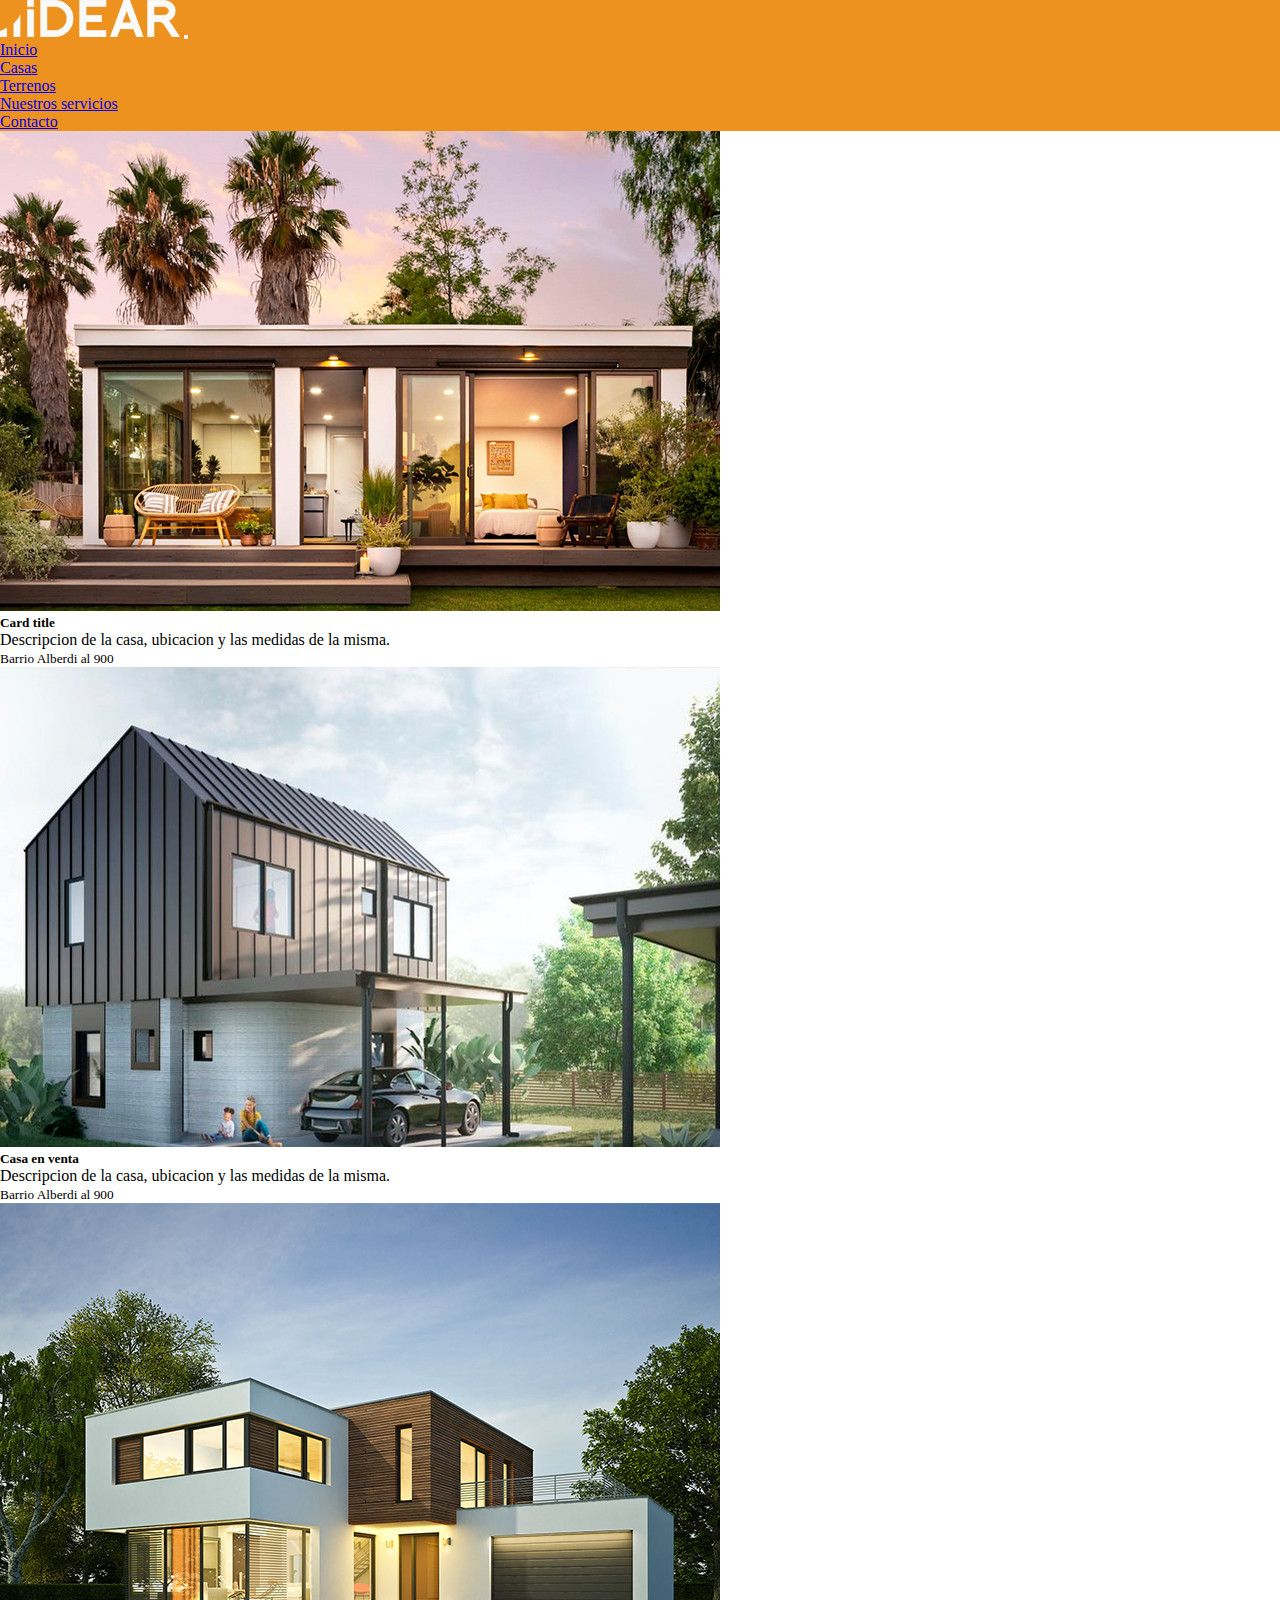
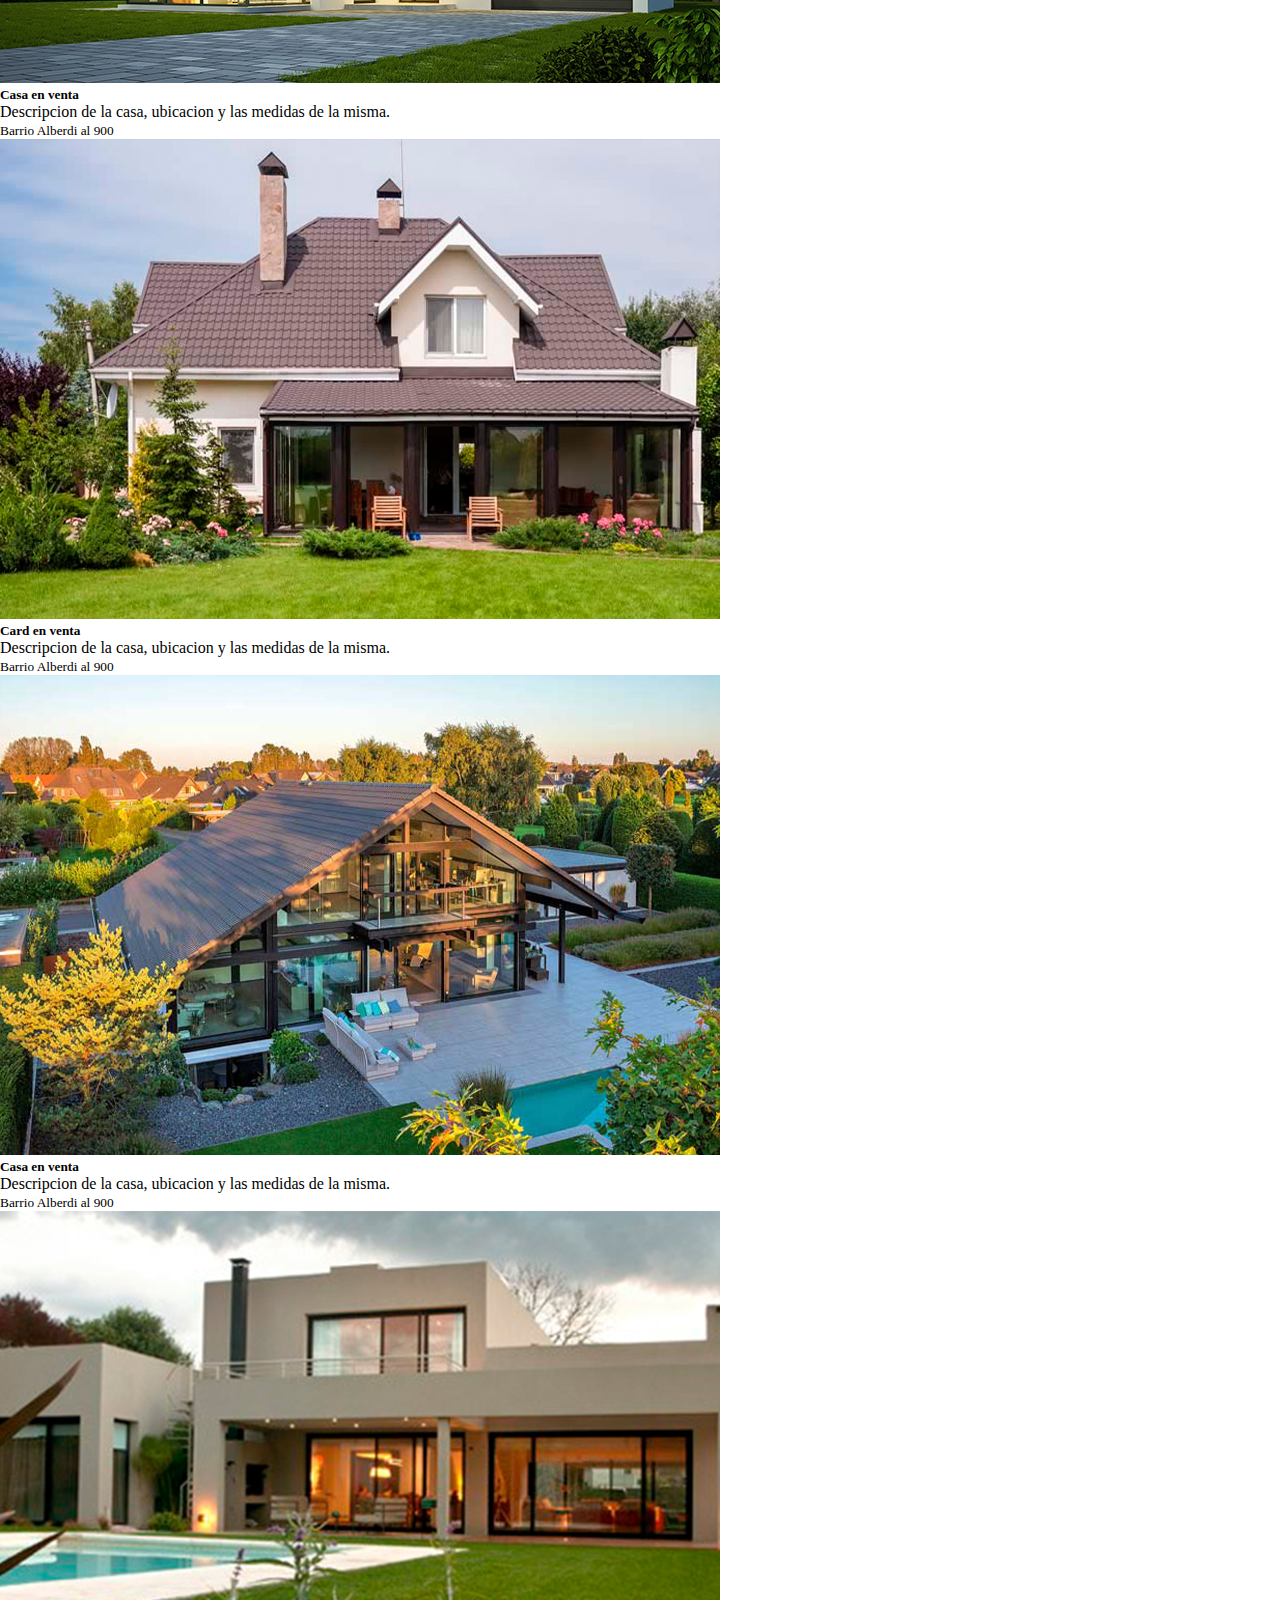
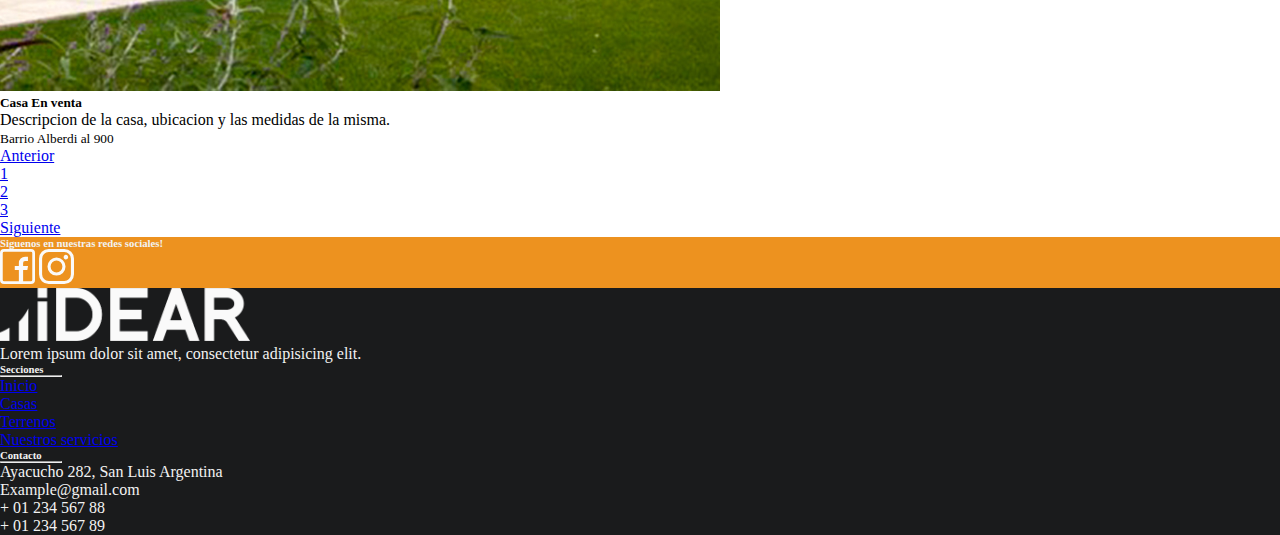
==== paginas/casas.html @ 18eae26d "primera carga del proyecto idear" ====
<!DOCTYPE html>
<html lang="en">
<head>
    <meta charset="UTF-8">
    <meta http-equiv="X-UA-Compatible" content="IE=edge">
    <meta name="viewport" content="width=device-width, initial-scale=1.0">
    <link href="https://cdn.jsdelivr.net/npm/bootstrap@5.1.1/dist/css/bootstrap.min.css" rel="stylesheet" integrity="sha384-F3w7mX95PdgyTmZZMECAngseQB83DfGTowi0iMjiWaeVhAn4FJkqJByhZMI3AhiU" crossorigin="anonymous">
    <link rel="stylesheet" href="../css/style.css">
    <title>Casas</title>
</head>
<body>
  <!--Header-->
  <nav class="navbar navbar-expand-lg navbar-dark bg-light">
    <div class="container-fluid">
      <a href="/index.html"><img src="../multimedia/idearlogoblanco.png" width="180" alt="imagen_logo" class="img__logo p-4"></a>
      <button class="navbar-toggler" type="button" data-bs-toggle="collapse" data-bs-target="#navbarNav"
        aria-controls="navbarNav" aria-expanded="false" aria-label="Toggle navigation">
        <span class="navbar-toggler-icon"></span>
      </button>
      <div class="collapse navbar-collapse " id="navbarNav">
        <ul class="navbar-nav">
          <li class="nav-item">
            <a class="nav-link" aria-current="page" href="../index.html">Inicio</a>
          </li>
          <li class="nav-item">
            <a class="nav-link active" href="casas.html">Casas</a>
          </li>
          <li class="nav-item">
            <a class="nav-link" href="terrenos.html">Terrenos</a>
          </li>
          <li class="nav-item">
            <a class="nav-link" href="servicios.html">Nuestros servicios</a>
          </li>
          <li class="nav-item">
            <a class="nav-link" href="contacto.html">Contacto</a>
          </li>
        </ul>
      </div>
    </div>
  </nav>

  <!---Cards casas--->
  <div class="row row-cols-1 row-cols-md-3 g-4 p-5 container-fluid">
    <div class="col">
      <div class="card h-100">
        <img src="../multimedia/casas/casas.jpg" class="card-img-top" alt="...">
        <div class="card-body">
          <h5 class="card-title">Card title</h5>
          <p class="card-text">Descripcion de la casa, ubicacion y las medidas de la misma.</p>
        </div>
        <div class="card-footer">
          <small class="text-muted">Barrio Alberdi al 900</small>
        </div>
      </div>
    </div>
    <div class="col">
      <div class="card h-100">
        <img src="../multimedia/casas/casas2.jpg" class="card-img-top" alt="...">
        <div class="card-body">
          <h5 class="card-title">Casa en venta</h5>
          <p class="card-text">Descripcion de la casa, ubicacion y las medidas de la misma.</p>
        </div>
        <div class="card-footer">
          <small class="text-muted">Barrio Alberdi al 900</small>
        </div>
      </div>
    </div>
    <div class="col">
      <div class="card h-100">
        <img src="../multimedia/casas/casa3.jpg" class="card-img-top" alt="...">
        <div class="card-body">
          <h5 class="card-title">Casa en venta</h5>
          <p class="card-text">Descripcion de la casa, ubicacion y las medidas de la misma.</p>
        </div>
        <div class="card-footer">
          <small class="text-muted">Barrio Alberdi al 900</small>
        </div>
      </div>
    </div>
  </div>
  <div class="row row-cols-1 row-cols-md-3 g-4 p-5 container-fluid ">
    <div class="col">
      <div class="card h-100">
        <img src="../multimedia/casas/casa4.jpg" class="card-img-top" alt="...">
        <div class="card-body">
          <h5 class="card-title">Card en venta</h5>
          <p class="card-text">Descripcion de la casa, ubicacion y las medidas de la misma.</p>
        </div>
        <div class="card-footer">
          <small class="text-muted">Barrio Alberdi al 900</small>
        </div>
      </div>
    </div>
    <div class="col">
      <div class="card h-100">
        <img src="../multimedia/casas/casa5.jpg" class="card-img-top" alt="...">
        <div class="card-body">
          <h5 class="card-title">Casa en venta</h5>
          <p class="card-text">Descripcion de la casa, ubicacion y las medidas de la misma.</p>
        </div>
        <div class="card-footer">
          <small class="text-muted">Barrio Alberdi al 900</small>
        </div>
      </div>
    </div>
    <div class="col">
      <div class="card h-100">
        <img src="../multimedia/casas/casa6.jpg" class="card-img-top" alt="...">
        <div class="card-body">
          <h5 class="card-title">Casa En venta</h5>
          <p class="card-text">Descripcion de la casa, ubicacion y las medidas de la misma.</p>
        </div>
        <div class="card-footer">
          <small class="text-muted">Barrio Alberdi al 900</small>
        </div>
      </div>
    </div>
  </div>
  <!--pasar pagina-->
  <div class="d-flex justify-content-center">
    <nav aria-label="Page navigation example">
      <ul class="pagination">
        <li class="page-item"><a class="page-link" href="#">Anterior</a></li>
        <li class="page-item"><a class="page-link" href="#">1</a></li>
        <li class="page-item"><a class="page-link" href="#">2</a></li>
        <li class="page-item"><a class="page-link" href="#">3</a></li>
        <li class="page-item"><a class="page-link" href="#">Siguiente</a></li>
      </ul>
    </nav>
  </div>

<!-------------- Footer ------------->
<footer class="page-footer font-small unique-color-dark">

  <div class="colorfooter">
    <div class="container">

      <!-- Grid row-->
      <div class="row py-4 d-flex align-items-center">

        <!-- Grid column -->
        <div class="col-md-6 col-lg-5 text-center text-md-left mb-4 mb-md-0">
          <h6 class="mb-0">Siguenos en nuestras redes sociales!</h6>
        </div>
        <!-- Grid column -->

        <!-- Grid column -->
        <div class="col-md-6 col-lg-7 text-center text-md-right">

          <!-- Facebook -->
          <a class="fb-ic">
            <i class="fab fa-facebook-f white-text mr-4"><a href="#"><img src="../multimedia/logo_facebook.svg" width="35" alt=""></a></i>
          </a>
          <!--Instagram-->
          <a class="ins-ic">
            <i class="fab fa-instagram white-text"> <a href="!#"><img src="../multimedia/logotipo_de_instagram.svg" width="35" alt="logo instagram"> </a> </i>
          </a>

        </div>
        <!-- Grid column -->

      </div>
      <!-- Grid row-->

    </div>
  </div>

  <!-- Footer Links -->
  <div class="container text-center text-md-left mt-5">

    <!-- Grid row -->
    <div class="row mt-3">

      <!-- Grid column -->
      <div class="col-md-3 col-lg-4 col-xl-3 mx-auto mb-4">

        <!-- Content -->
        <img src="../multimedia/idearlogoblanco.png" width="250" alt="imagen_logo" class="img__logo p-4">
        <p>Lorem ipsum dolor sit amet,
          consectetur
          adipisicing elit.</p>

      </div>
      <!-- Grid column -->

      <!-- Grid column -->
      <div class="col-md-2 col-lg-2 col-xl-2 mx-auto mb-4">

        <!-- Links -->
        <h6 class="text-uppercase font-weight-bold">Secciones</h6>
        <hr class="deep-purple accent-2 mb-4 mt-0 d-inline-block mx-auto" style="width: 60px;">
        <p>
          <a href="../index.html">Inicio</a>
        </p>
        <p>
          <a href="casas.html">Casas</a>
        </p>
        <p>
          <a href="terrenos.html">Terrenos</a>
        </p>
        <p>
          <a href="servicios.html">Nuestros servicios</a>
        </p>

      </div>

      <!-- Grid column -->
      <div class="col-md-4 col-lg-3 col-xl-3 mx-auto mb-md-0 mb-4">

        <!-- Links -->
        <h6 class="text-uppercase font-weight-bold">Contacto</h6>
        <hr class="deep-purple accent-2 mb-4 mt-0 d-inline-block mx-auto" style="width: 60px;">
        <p>
          <i class="fas fa-home mr-3"></i> Ayacucho 282, San Luis Argentina</p>
        <p>
          <i class="fas fa-envelope mr-3"></i> Example@gmail.com</p>
        <p>
          <i class="fas fa-phone mr-3"></i> + 01 234 567 88</p>
        <p>
          <i class="fas fa-print mr-3"></i> + 01 234 567 89</p>

      </div>
      <!-- Grid column -->

    </div>
    <!-- Grid row -->

  </div>
</footer>
<!-- Footer -->

  <script src="https://cdn.jsdelivr.net/npm/bootstrap@5.1.1/dist/js/bootstrap.bundle.min.js"
    integrity="sha384-/bQdsTh/da6pkI1MST/rWKFNjaCP5gBSY4sEBT38Q/9RBh9AH40zEOg7Hlq2THRZ" crossorigin="anonymous">
  </script>
</body>

</html>
---- css/style.css ----
@import url("https://fonts.googleapis.com/css2?family=Montserrat:wght@300;400;600&display=swap");
/***** OPERACIONES ******/
/**** SASS
.card__info {
    background-color: $negro;
    padding: 1rem;
    margin: 2rem;
    width: 50rem;
    border-radius: 1rem;
        .flex__info {
            display: flex;
        }
        .title__info{
        color:$amarillo; }
        p{
        color:$blanco;}
        .img__info {
            width:$imgcard*2;
        }
        .list__info {
            color:$amarillo;
            list-style-type:none;
            margin-top: 1rem;
        }
}   


.card__servicios {
    background-color: $negro;
    padding: 1rem;
    margin: 2rem;
    width: 50rem;
    border-radius: 1rem;
        .title__servicios {
        color: $amarillo;
        }
        p {
        color: $blanco;
        }
        .flex__servicios {
            display: flex;
        }
        .img__servicios {
            width: $imgcard*2;
        }
        .list__servicios {
            color: $amarillo;
            list-style-type:none;
            margin-top: 1rem;
        }

}
**/
/**** about page ****/
.aboutcolor {
  background-color: #1a1b1c;
}

.aboutcolor h1 {
  color: #f2f2f2;
}

.iconabout {
  width: 15%;
  display: -webkit-box;
  display: -ms-flexbox;
  display: flex;
}

.iconcasaflex {
  display: -webkit-box;
  display: -ms-flexbox;
  display: flex;
}

.social-link {
  width: 30px;
  height: 30px;
  border: 1px solid #ddd;
  display: -webkit-box;
  display: -ms-flexbox;
  display: flex;
  -webkit-box-align: center;
      -ms-flex-align: center;
          align-items: center;
  -webkit-box-pack: center;
      -ms-flex-pack: center;
          justify-content: center;
  color: #666;
  border-radius: 50%;
  -webkit-transition: all 0.3s;
  transition: all 0.3s;
  font-size: 0.9rem;
}

.social-link:hover,
.social-link:focus {
  background: #ddd;
  text-decoration: none;
  color: #555;
}

/**** OPERACIONES ****/
* {
  margin: 0;
  padding: 0;
}

/*------------HEADER-------------*/
.navbar {
  background-color: #ed921f !important;
}

.img__logo {
  -webkit-animation-duration: 2s;
          animation-duration: 2s;
  -webkit-animation-name: aparecer;
          animation-name: aparecer;
}

@-webkit-keyframes aparecer {
  0% {
    opacity: 0;
  }
  100% {
    opacity: 1;
  }
}

@keyframes aparecer {
  0% {
    opacity: 0;
  }
  100% {
    opacity: 1;
  }
}

/*-----------FIN HEADER-----------*/
.titulo1:hover {
  background: #ed921f;
}

.titulo1 {
  background: #1a1b1c;
  margin: 20px 0px 20px 0px;
  padding: 20px 0px 20px 0px;
  color: whitesmoke;
  font-size: 50px;
  font-family: 'Montserrat', sans-serif;
  font-weight: 600;
  text-align: center;
}

.titulo2:hover {
  background: #ed921f;
}

.titulo2 {
  background: #1a1b1c;
  margin: 20px 0px 20px 0px;
  padding: 20px 0px 20px 0px;
  color: whitesmoke;
  font-size: 50px;
  font-family: 'Montserrat', sans-serif;
  font-weight: 600;
  text-align: center;
}

/*************** Pagina Contacto**************/
.form {
  font-family: 'Montserrat', sans-serif;
  font-weight: 600;
  font-size: 27px;
  -webkit-box-pack: center;
      -ms-flex-pack: center;
          justify-content: center;
  display: -webkit-box;
  display: -ms-flexbox;
  display: flex;
  padding: 3rem;
}

footer {
  background-color: #1a1b1c;
  color: #f2f2f2;
}

.colorfooter {
  background-color: #ed921f;
}

/********************About page****************/
/*# sourceMappingURL=style.css.map */
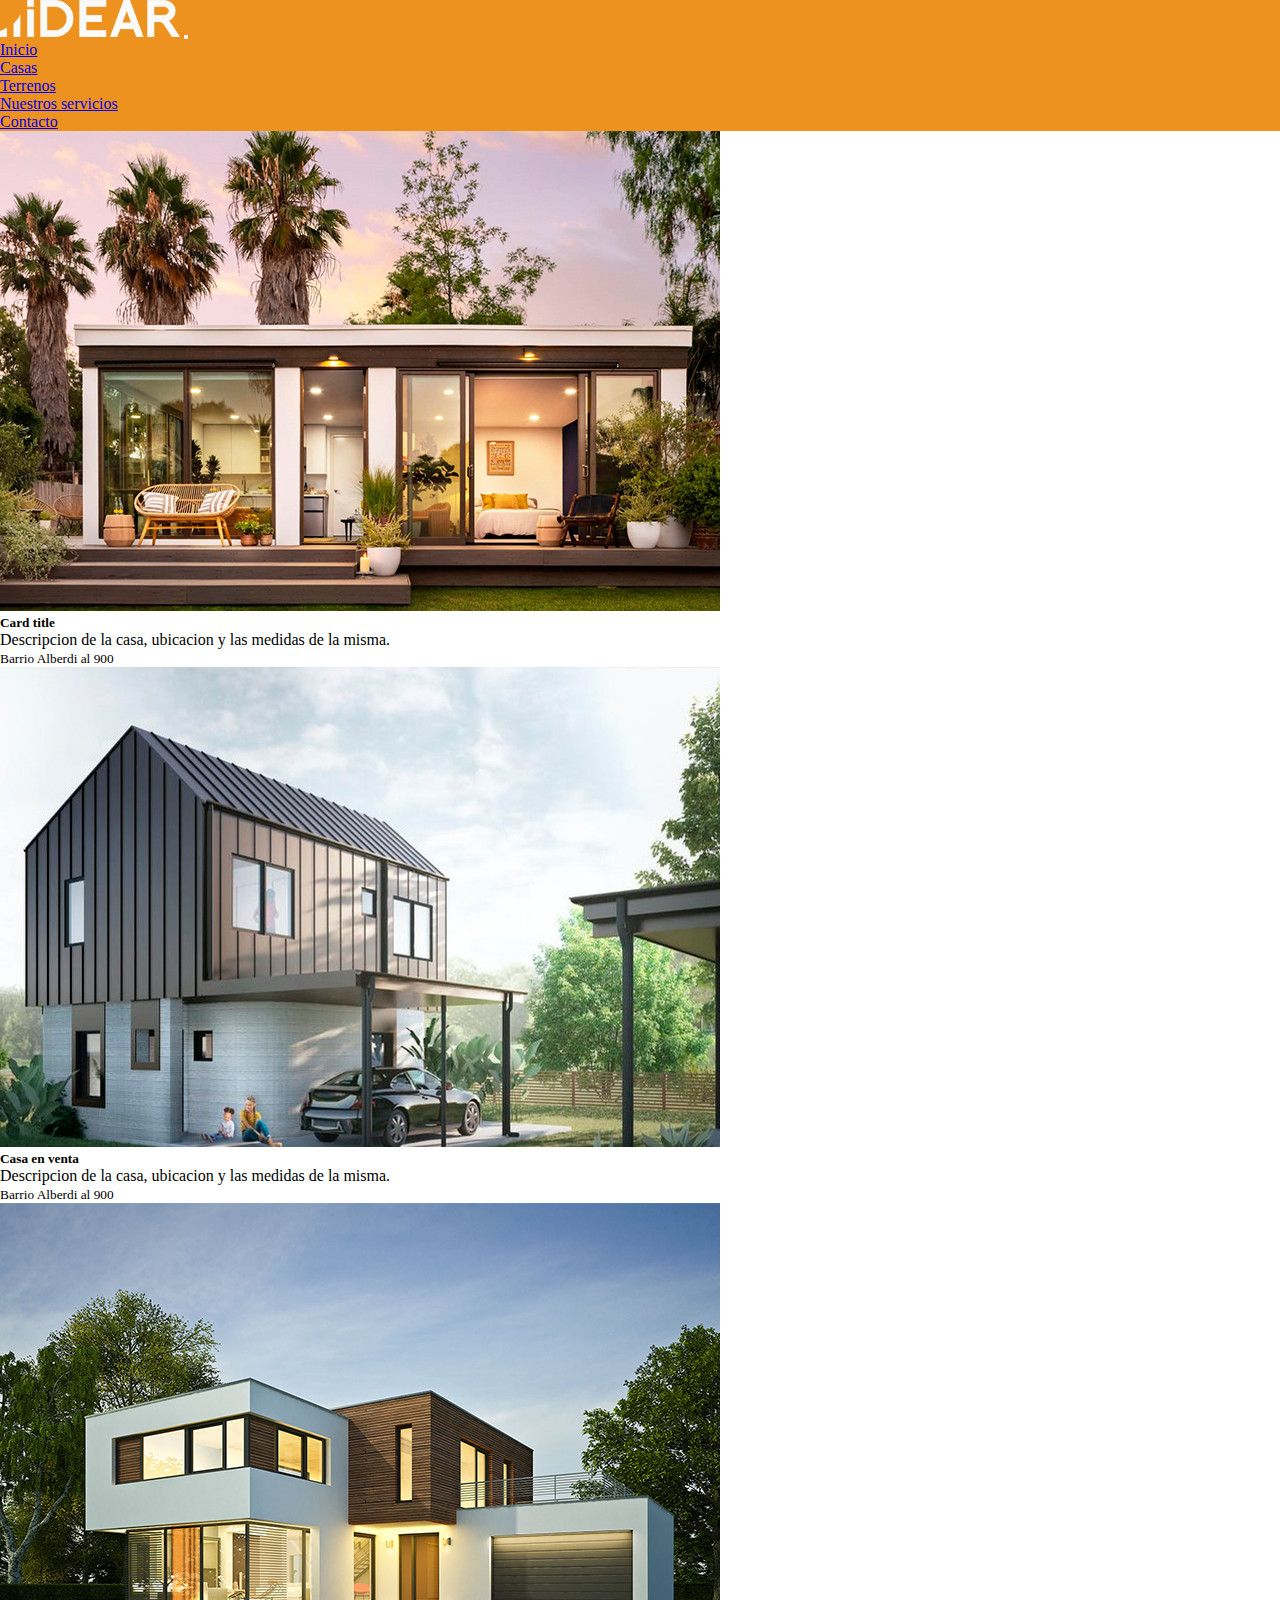
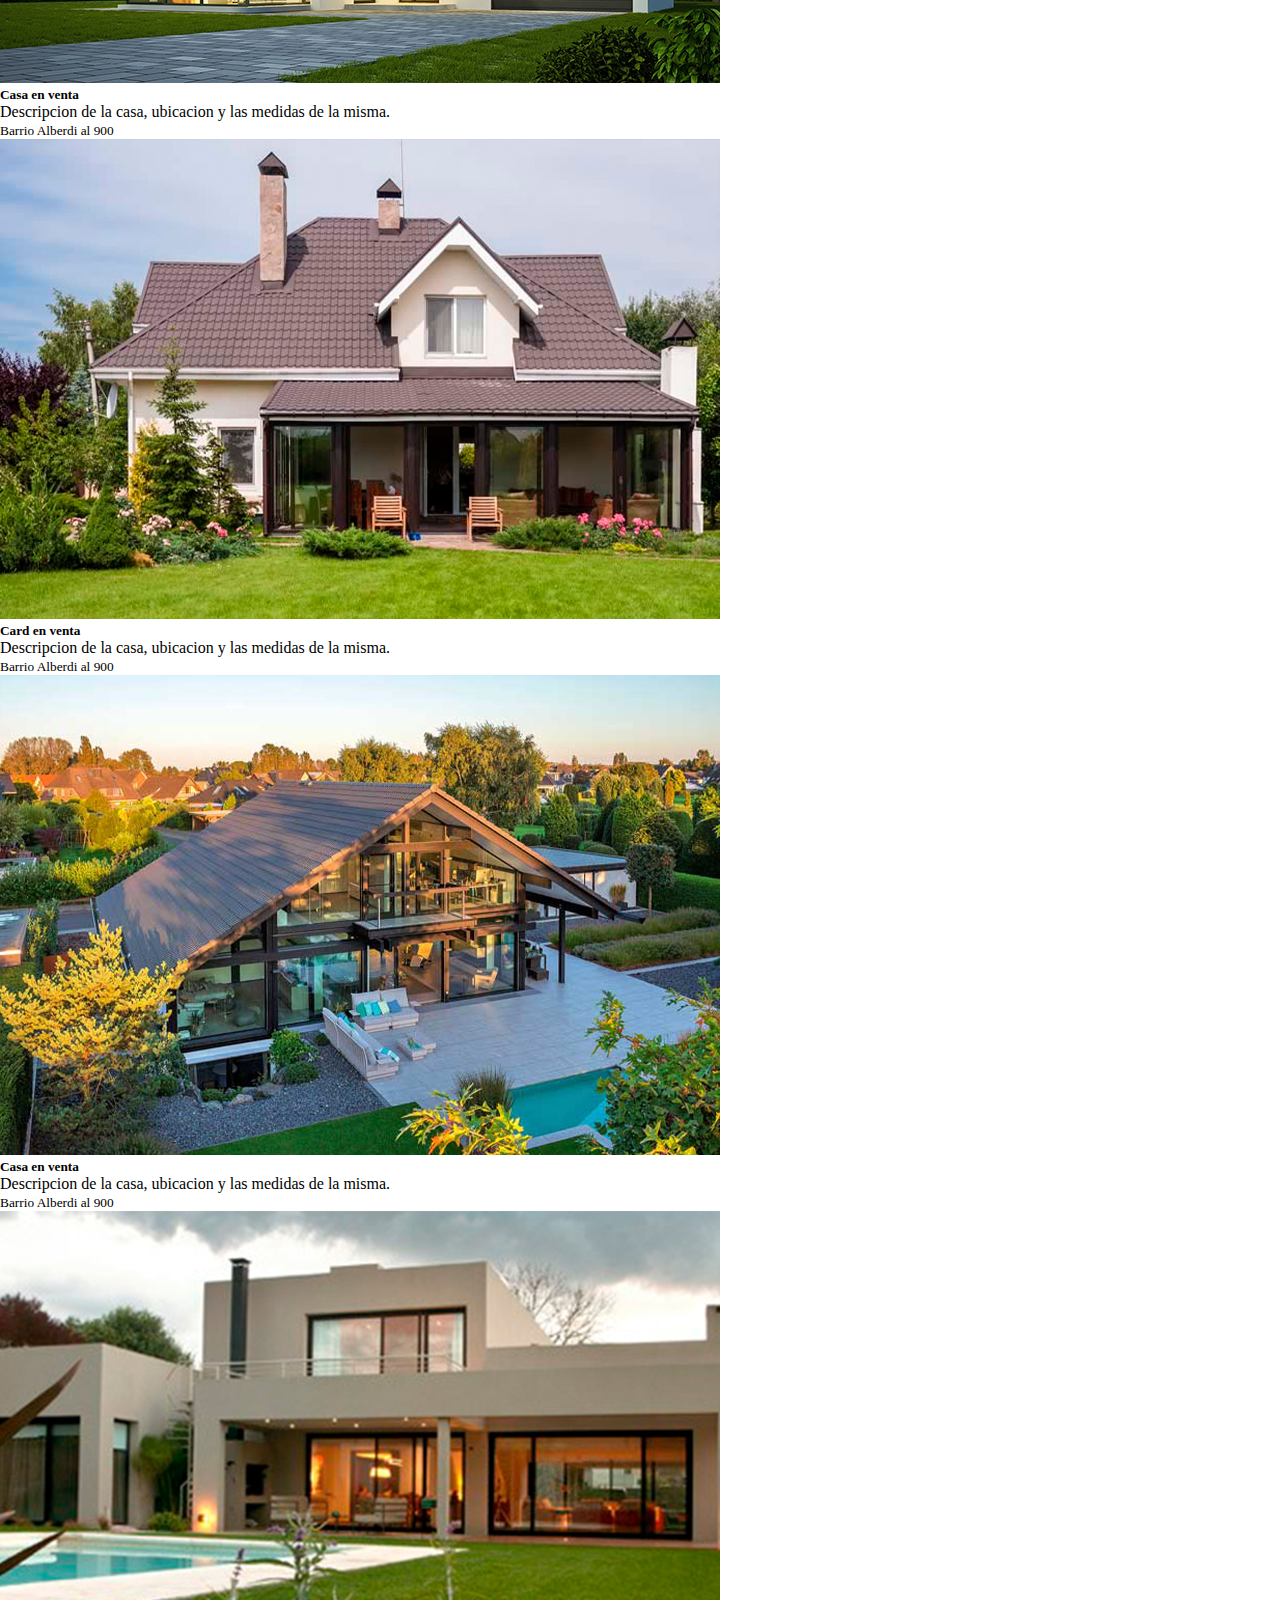
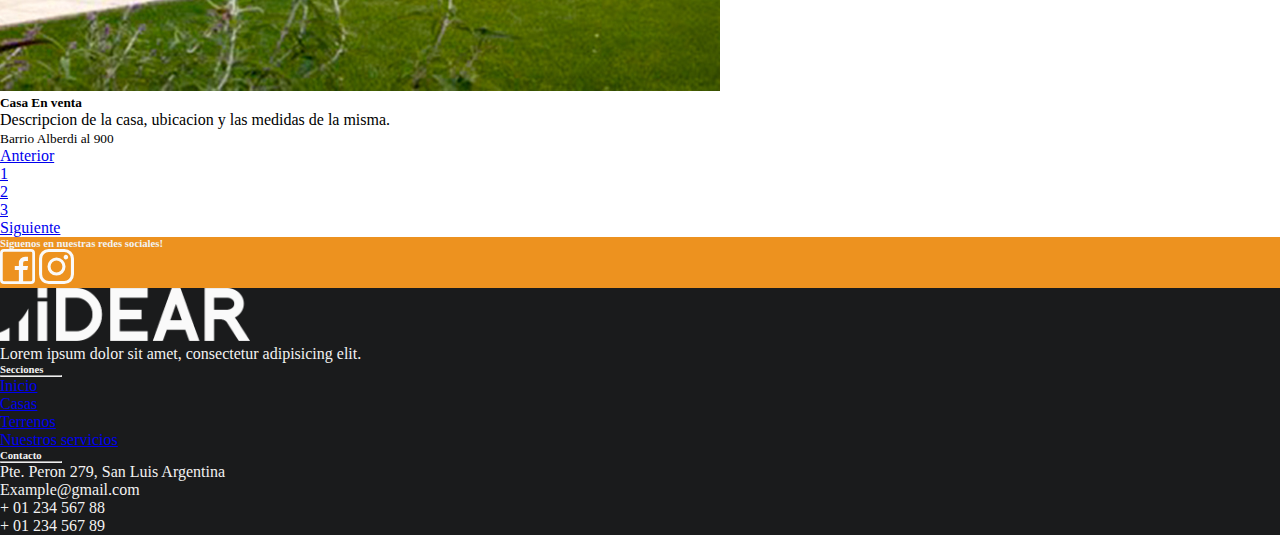
==== commit d7819c0a: "cambios generales de direcion en el footer y formulario" ====
--- a/paginas/casas.html
+++ b/paginas/casas.html
@@ -211,7 +211,7 @@
         <h6 class="text-uppercase font-weight-bold">Contacto</h6>
         <hr class="deep-purple accent-2 mb-4 mt-0 d-inline-block mx-auto" style="width: 60px;">
         <p>
-          <i class="fas fa-home mr-3"></i> Ayacucho 282, San Luis Argentina</p>
+          <i class="fas fa-home mr-3"></i> Pte. Peron 279, San Luis Argentina</p>
         <p>
           <i class="fas fa-envelope mr-3"></i> Example@gmail.com</p>
         <p>
--- a/css/style.css
+++ b/css/style.css
@@ -167,18 +167,28 @@
   text-align: center;
 }
 
+.card__press {
+  text-decoration: none;
+}
+
 /*************** Pagina Contacto**************/
-.form {
-  font-family: 'Montserrat', sans-serif;
-  font-weight: 600;
-  font-size: 27px;
-  -webkit-box-pack: center;
-      -ms-flex-pack: center;
-          justify-content: center;
-  display: -webkit-box;
-  display: -ms-flexbox;
-  display: flex;
-  padding: 3rem;
+.img__cont {
+  width: 30%;
+}
+
+.map-container-6 {
+  overflow: hidden;
+  padding-bottom: 56.25%;
+  position: relative;
+  height: 0;
+}
+
+.map-container-6 iframe {
+  left: 0;
+  top: 0;
+  height: 100%;
+  width: 100%;
+  position: absolute;
 }
 
 footer {
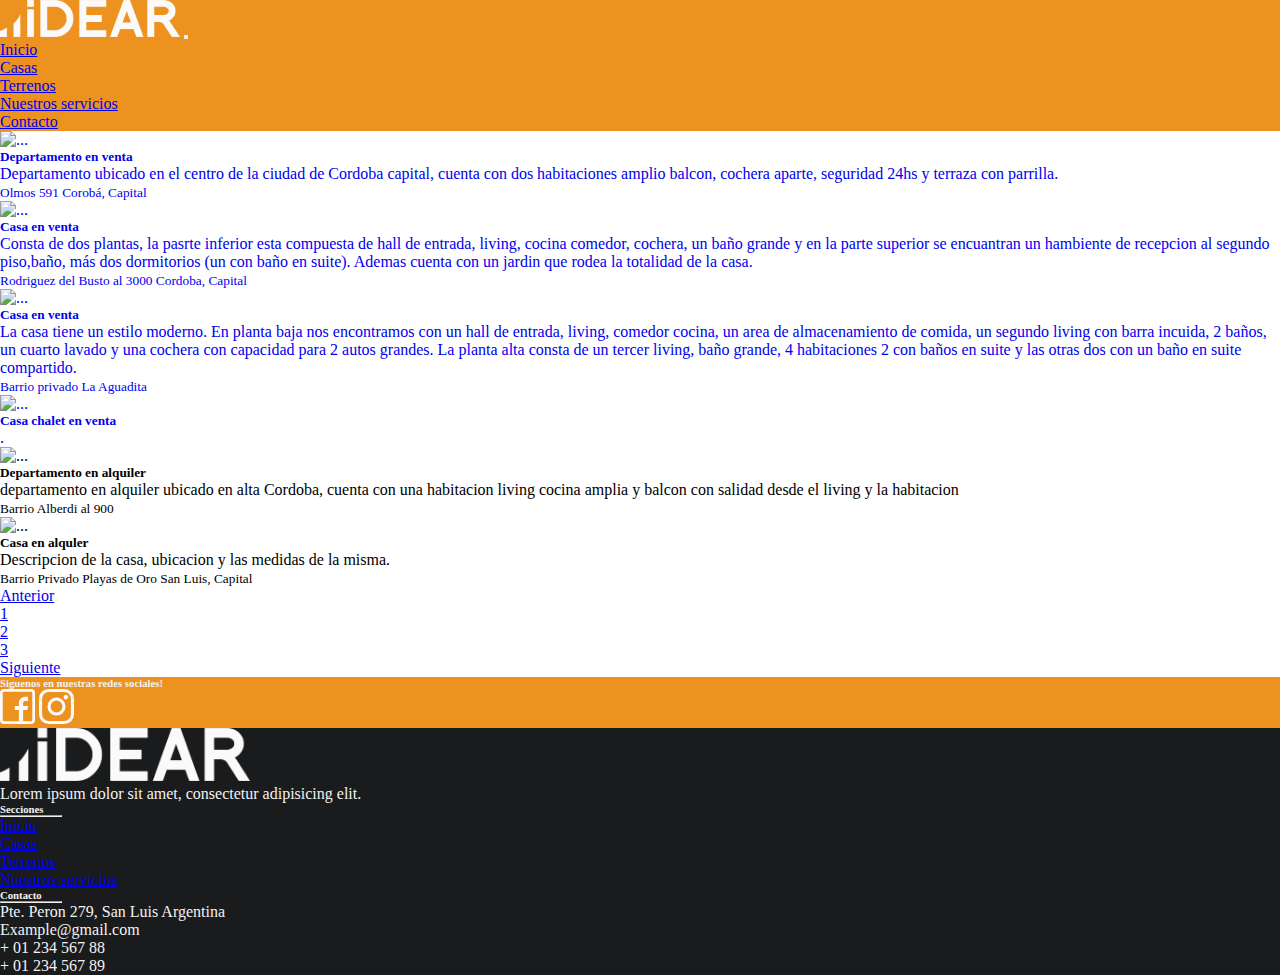
==== commit 61c39a6a: "cambios en las cards del index" ====
--- a/paginas/casas.html
+++ b/paginas/casas.html
@@ -40,82 +40,86 @@
   </nav>
 
   <!---Cards casas--->
-  <div class="row row-cols-1 row-cols-md-3 g-4 p-5 container-fluid">
-    <div class="col">
-      <div class="card h-100">
-        <img src="../multimedia/casas/casas.jpg" class="card-img-top" alt="...">
-        <div class="card-body">
-          <h5 class="card-title">Card title</h5>
-          <p class="card-text">Descripcion de la casa, ubicacion y las medidas de la misma.</p>
-        </div>
-        <div class="card-footer">
-          <small class="text-muted">Barrio Alberdi al 900</small>
-        </div>
-      </div>
-    </div>
-    <div class="col">
-      <div class="card h-100">
-        <img src="../multimedia/casas/casas2.jpg" class="card-img-top" alt="...">
-        <div class="card-body">
-          <h5 class="card-title">Casa en venta</h5>
-          <p class="card-text">Descripcion de la casa, ubicacion y las medidas de la misma.</p>
-        </div>
-        <div class="card-footer">
-          <small class="text-muted">Barrio Alberdi al 900</small>
-        </div>
-      </div>
-    </div>
-    <div class="col">
-      <div class="card h-100">
-        <img src="../multimedia/casas/casa3.jpg" class="card-img-top" alt="...">
-        <div class="card-body">
-          <h5 class="card-title">Casa en venta</h5>
-          <p class="card-text">Descripcion de la casa, ubicacion y las medidas de la misma.</p>
-        </div>
-        <div class="card-footer">
-          <small class="text-muted">Barrio Alberdi al 900</small>
-        </div>
-      </div>
-    </div>
-  </div>
-  <div class="row row-cols-1 row-cols-md-3 g-4 p-5 container-fluid ">
-    <div class="col">
-      <div class="card h-100">
-        <img src="../multimedia/casas/casa4.jpg" class="card-img-top" alt="...">
-        <div class="card-body">
-          <h5 class="card-title">Card en venta</h5>
-          <p class="card-text">Descripcion de la casa, ubicacion y las medidas de la misma.</p>
-        </div>
-        <div class="card-footer">
-          <small class="text-muted">Barrio Alberdi al 900</small>
-        </div>
-      </div>
-    </div>
-    <div class="col">
-      <div class="card h-100">
-        <img src="../multimedia/casas/casa5.jpg" class="card-img-top" alt="...">
-        <div class="card-body">
-          <h5 class="card-title">Casa en venta</h5>
-          <p class="card-text">Descripcion de la casa, ubicacion y las medidas de la misma.</p>
-        </div>
-        <div class="card-footer">
-          <small class="text-muted">Barrio Alberdi al 900</small>
-        </div>
-      </div>
-    </div>
-    <div class="col">
-      <div class="card h-100">
-        <img src="../multimedia/casas/casa6.jpg" class="card-img-top" alt="...">
-        <div class="card-body">
-          <h5 class="card-title">Casa En venta</h5>
-          <p class="card-text">Descripcion de la casa, ubicacion y las medidas de la misma.</p>
-        </div>
-        <div class="card-footer">
-          <small class="text-muted">Barrio Alberdi al 900</small>
-        </div>
-      </div>
-    </div>
-  </div>
+  <section class="card__casas">
+
+    <div class="row row-cols-1 row-cols-md-3 g-4 p-5 container-fluid">
+      <a href="#" class="card__press"><div class="col">
+        <div class="card h-100">
+          <img src="multimedia/casas/depto1.jpg" class="card-img-top" alt="...">
+          <div class="card-body">
+            <h5 class="card-title">Departamento en venta</h5>
+            <p class="card-text">Departamento ubicado en el centro de la ciudad de Cordoba capital, cuenta con dos habitaciones amplio balcon, cochera aparte, seguridad 24hs y terraza con parrilla.</p>
+          </div>
+          <div class="card-footer">
+            <small class="text-muted">Olmos 591 Corobá, Capital</small>
+          </div>
+        </div>
+      </div></a>
+      <a href="#" class="card__press"><div class="col">
+        <div class="card h-100">
+          <img src="multimedia/casas/casas2.jpg" class="card-img-top" alt="...">
+          <div class="card-body">
+            <h5 class="card-title">Casa en venta</h5>
+            <p class="card-text">Consta de dos plantas, la pasrte inferior esta compuesta de hall de entrada, living, cocina comedor, cochera, un baño grande y en la parte superior se encuantran un hambiente de recepcion al segundo piso,baño, más dos dormitorios (un con baño en suite). Ademas cuenta con un jardin que rodea la totalidad de la casa.</p>
+          </div>
+          <div class="card-footer">
+            <small class="text-muted">Rodriguez del Busto al 3000 Cordoba, Capital</small>
+          </div>
+        </div>
+      </div> </a>
+      <a href="#" class="card__press"><div class="col">
+        <div class="card h-100">
+          <img src="multimedia/casas/casa3.jpg" class="card-img-top" alt="...">
+          <div class="card-body">
+            <h5 class="card-title">Casa en venta</h5>
+            <p class="card-text">La casa tiene un estilo moderno. En planta baja nos encontramos con un hall de entrada, living, comedor cocina, un area de almacenamiento de comida, un segundo living con barra incuida, 2 baños, un cuarto lavado y una cochera con capacidad para 2 autos grandes. La planta alta consta de un tercer living, baño grande, 4 habitaciones 2 con baños en suite y las otras dos con un baño en suite compartido.</p>
+          </div>
+          <div class="card-footer">
+            <small class="text-muted">Barrio privado La Aguadita</small>
+          </div>
+        </div>
+      </div> </a>
+    </div>
+    <div class="row row-cols-1 row-cols-md-3 g-4 p-5 container-fluid">
+      <a href="#" class="card__press"><div class="col">
+        <div class="card h-100">
+          <img src="multimedia/casas/casa4.jpg" class="card-img-top" alt="...">
+          <div class="card-body">
+            <h5 class="card-title">Casa chalet en venta</h5>
+            <p class="card-text"> .</p>
+          </div>
+          <div class="card-footer">
+            <small class="text-muted"></small>
+          </div>
+        </div>
+      </div></a>
+      <div class="col">
+        <div class="card h-100">
+          <img src="multimedia/casas/depto2.jpg" class="card-img-top" alt="...">
+          <div class="card-body">
+            <h5 class="card-title">Departamento en alquiler</h5>
+            <p class="card-text">departamento en alquiler ubicado en alta Cordoba, cuenta con una habitacion living cocina amplia y balcon con salidad desde el living y la habitacion</p>
+          </div>
+          <div class="card-footer">
+            <small class="text-muted">Barrio Alberdi al 900</small>
+          </div>
+        </div>
+      </div>
+      <div class="col">
+        <div class="card h-100">
+          <img src="multimedia/casas/casa6.jpg" class="card-img-top" alt="...">
+          <div class="card-body">
+            <h5 class="card-title">Casa en alquler</h5>
+            <p class="card-text">Descripcion de la casa, ubicacion y las medidas de la misma.</p>
+          </div>
+          <div class="card-footer">
+            <small class="text-muted">Barrio Privado Playas de Oro San Luis, Capital</small>
+          </div>
+        </div>
+      </div>
+    </div>
+  </section>
+  
   <!--pasar pagina-->
   <div class="d-flex justify-content-center">
     <nav aria-label="Page navigation example">
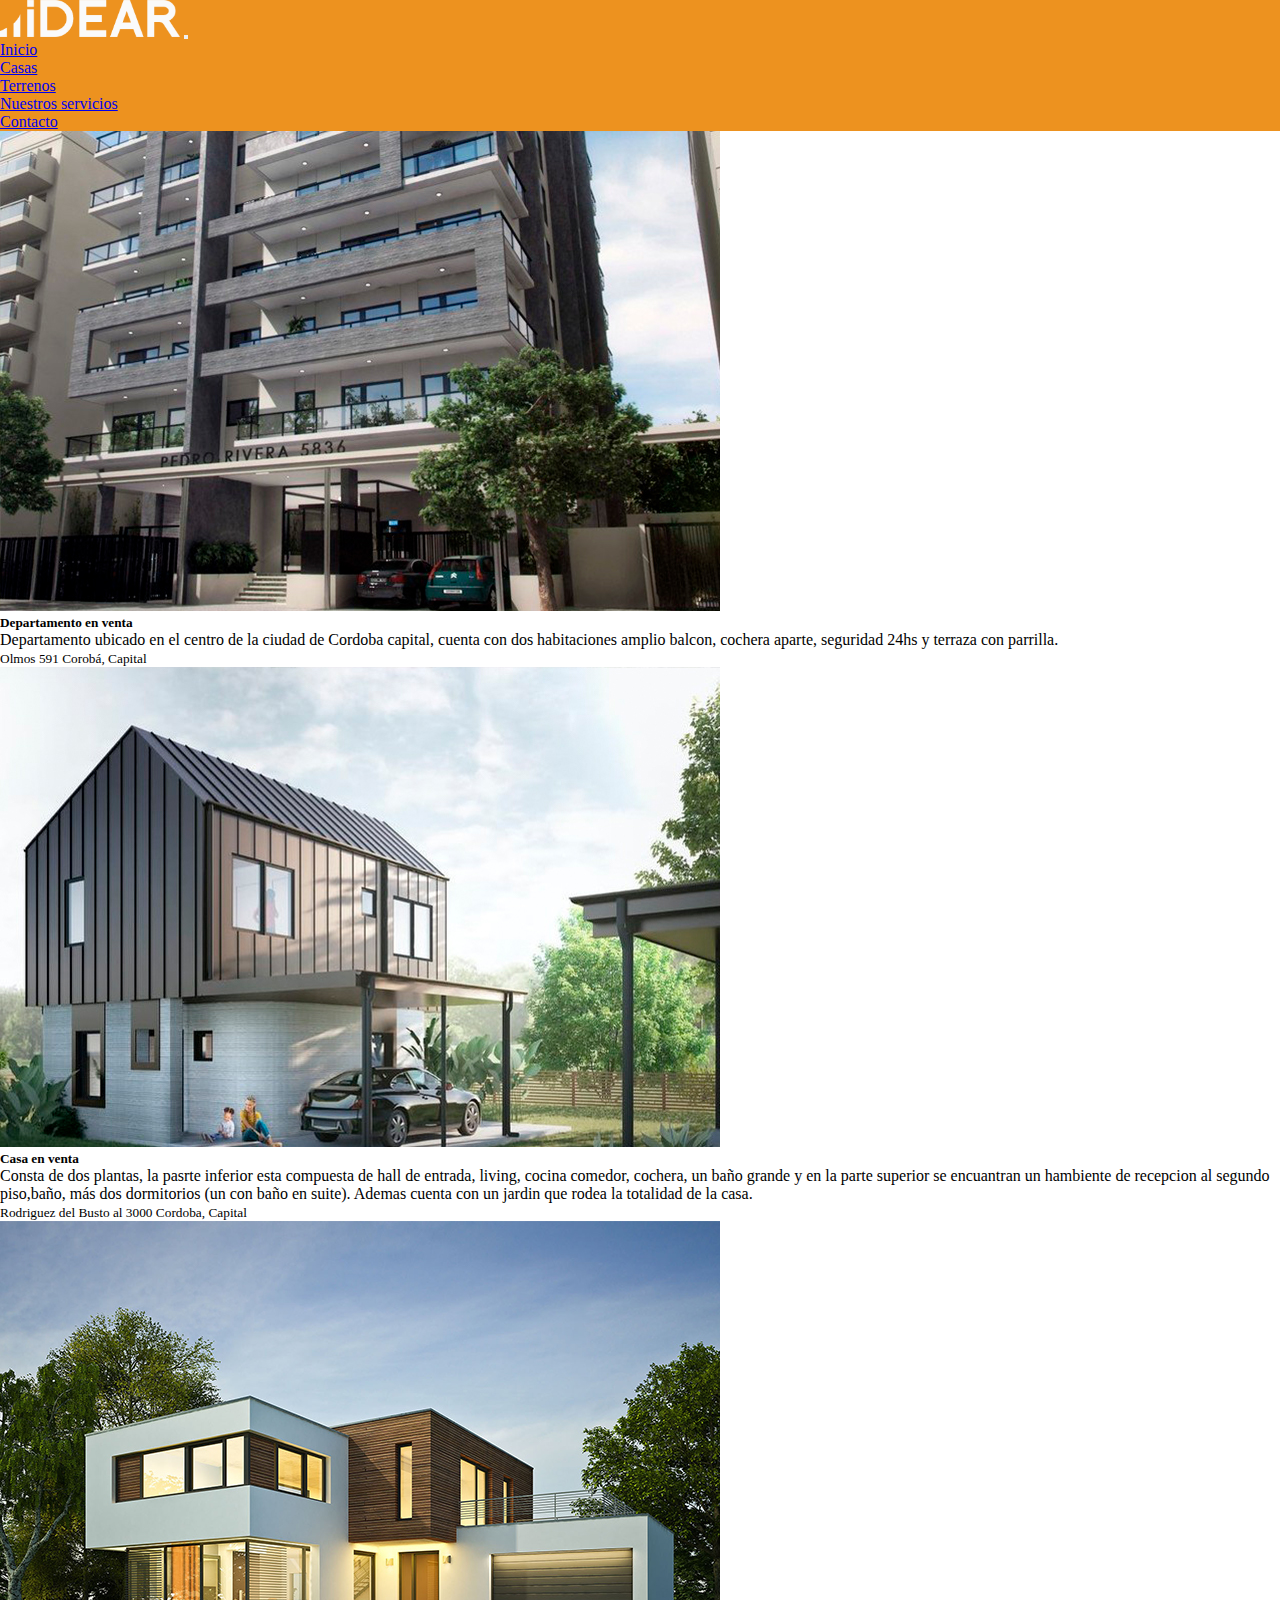
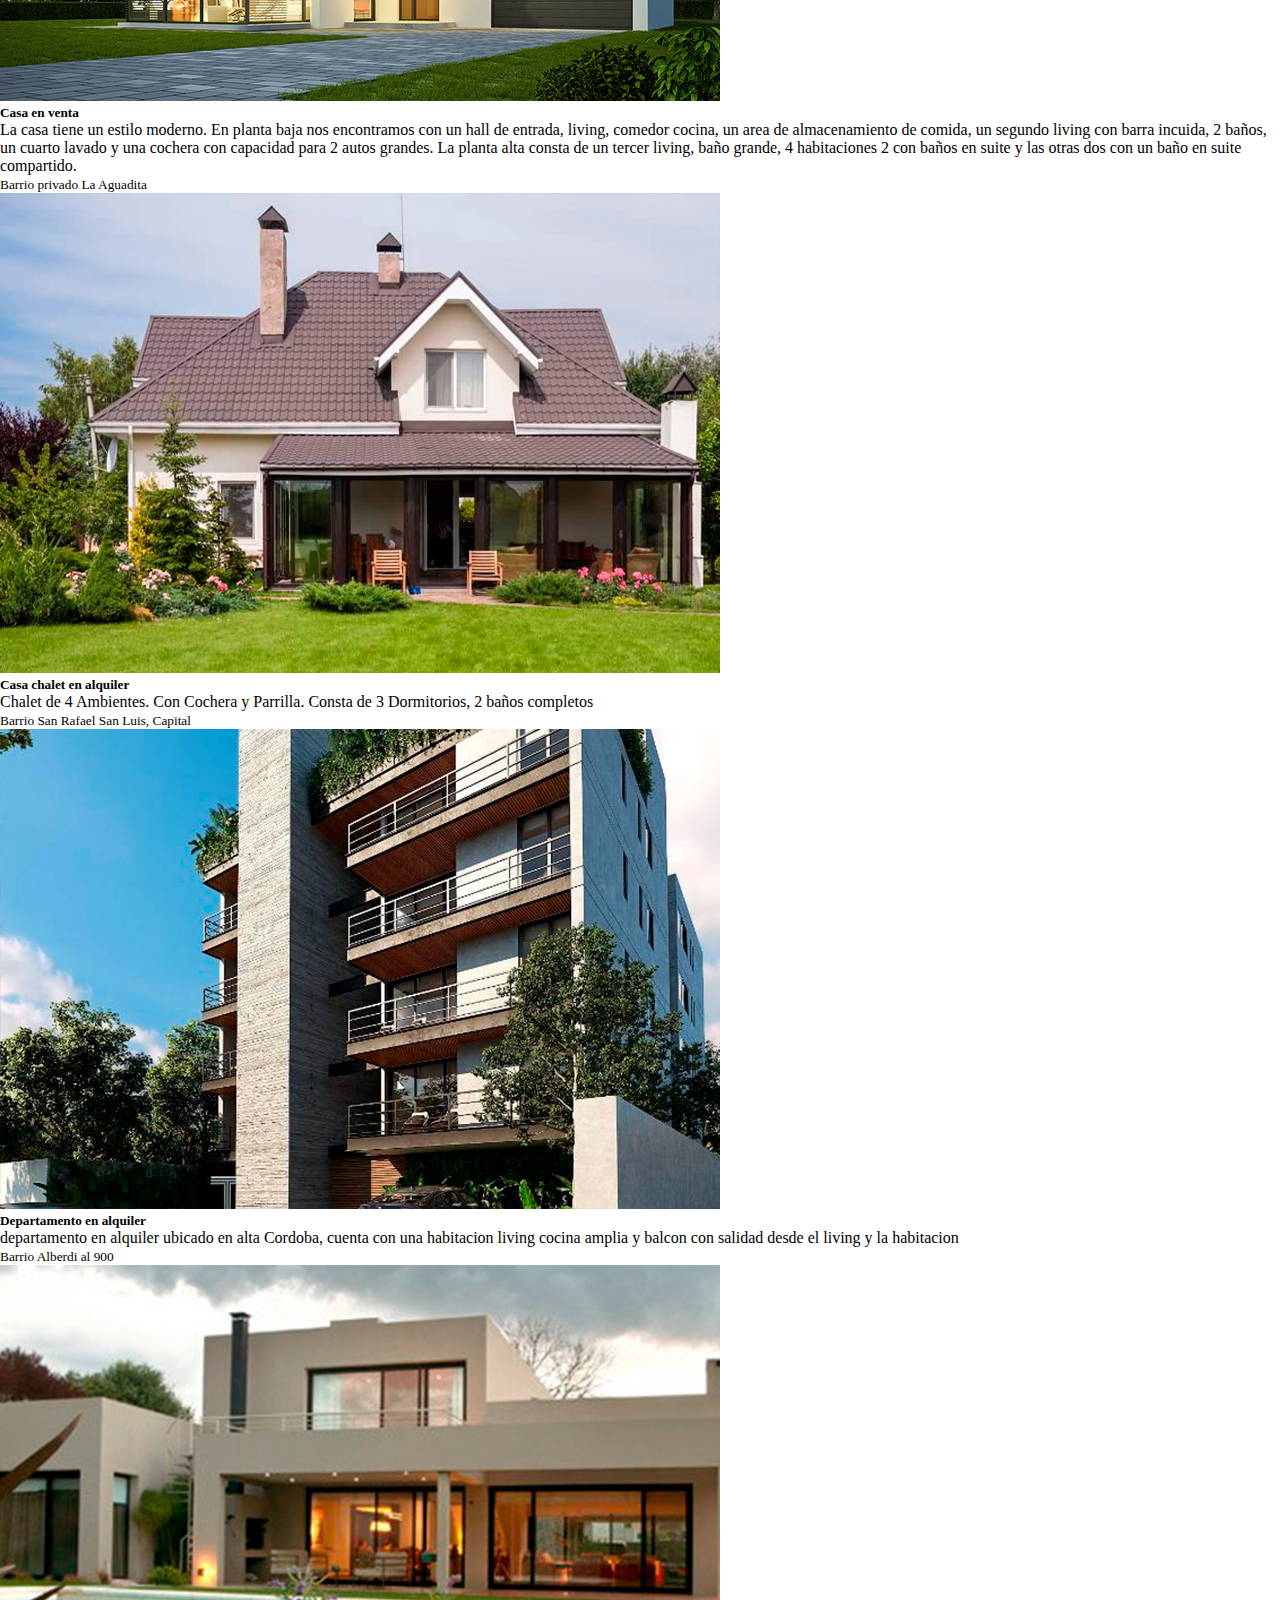
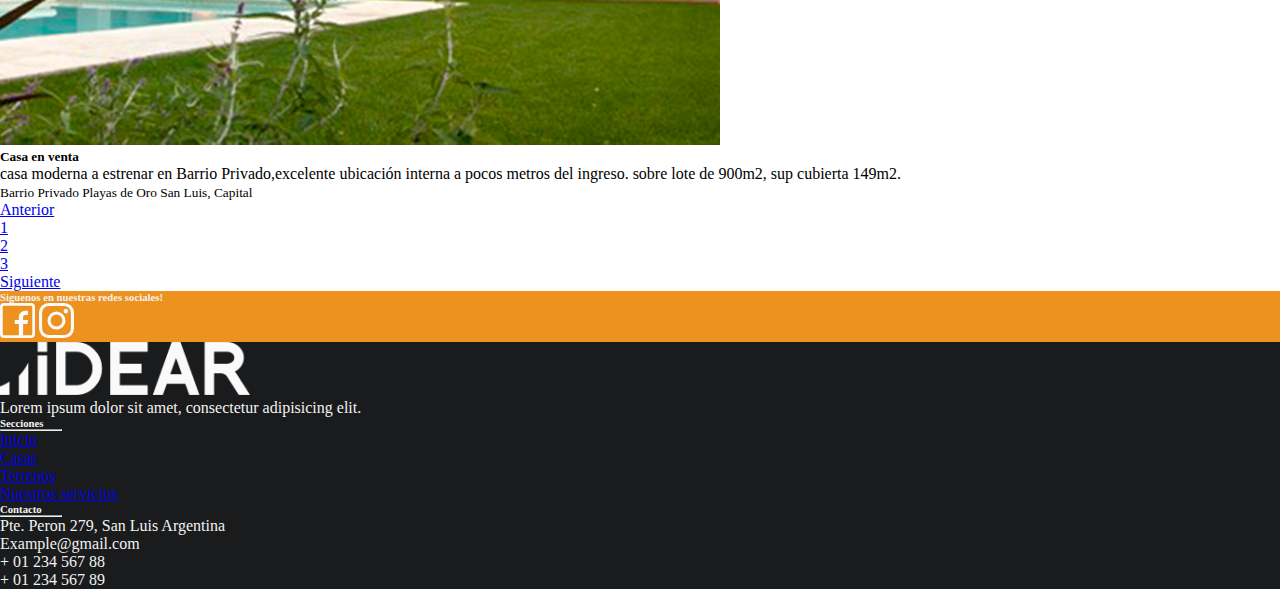
==== commit f61e8f4c: "cambios generales en las cards de casas" ====
--- a/paginas/casas.html
+++ b/paginas/casas.html
@@ -43,9 +43,9 @@
   <section class="card__casas">
 
     <div class="row row-cols-1 row-cols-md-3 g-4 p-5 container-fluid">
-      <a href="#" class="card__press"><div class="col">
-        <div class="card h-100">
-          <img src="multimedia/casas/depto1.jpg" class="card-img-top" alt="...">
+      <div class="col">
+        <div class="card h-100">
+          <img src="../multimedia/casas/depto1.jpg" class="card-img-top" alt="...">
           <div class="card-body">
             <h5 class="card-title">Departamento en venta</h5>
             <p class="card-text">Departamento ubicado en el centro de la ciudad de Cordoba capital, cuenta con dos habitaciones amplio balcon, cochera aparte, seguridad 24hs y terraza con parrilla.</p>
@@ -54,10 +54,10 @@
             <small class="text-muted">Olmos 591 Corobá, Capital</small>
           </div>
         </div>
-      </div></a>
-      <a href="#" class="card__press"><div class="col">
-        <div class="card h-100">
-          <img src="multimedia/casas/casas2.jpg" class="card-img-top" alt="...">
+      </div>
+      <div class="col">
+        <div class="card h-100">
+          <img src="../multimedia/casas/casas2.jpg" class="card-img-top" alt="...">
           <div class="card-body">
             <h5 class="card-title">Casa en venta</h5>
             <p class="card-text">Consta de dos plantas, la pasrte inferior esta compuesta de hall de entrada, living, cocina comedor, cochera, un baño grande y en la parte superior se encuantran un hambiente de recepcion al segundo piso,baño, más dos dormitorios (un con baño en suite). Ademas cuenta con un jardin que rodea la totalidad de la casa.</p>
@@ -66,10 +66,10 @@
             <small class="text-muted">Rodriguez del Busto al 3000 Cordoba, Capital</small>
           </div>
         </div>
-      </div> </a>
-      <a href="#" class="card__press"><div class="col">
-        <div class="card h-100">
-          <img src="multimedia/casas/casa3.jpg" class="card-img-top" alt="...">
+      </div>
+      <div class="col">
+        <div class="card h-100">
+          <img src="../multimedia/casas/casa3.jpg" class="card-img-top" alt="...">
           <div class="card-body">
             <h5 class="card-title">Casa en venta</h5>
             <p class="card-text">La casa tiene un estilo moderno. En planta baja nos encontramos con un hall de entrada, living, comedor cocina, un area de almacenamiento de comida, un segundo living con barra incuida, 2 baños, un cuarto lavado y una cochera con capacidad para 2 autos grandes. La planta alta consta de un tercer living, baño grande, 4 habitaciones 2 con baños en suite y las otras dos con un baño en suite compartido.</p>
@@ -78,24 +78,24 @@
             <small class="text-muted">Barrio privado La Aguadita</small>
           </div>
         </div>
-      </div> </a>
+      </div>
     </div>
     <div class="row row-cols-1 row-cols-md-3 g-4 p-5 container-fluid">
-      <a href="#" class="card__press"><div class="col">
-        <div class="card h-100">
-          <img src="multimedia/casas/casa4.jpg" class="card-img-top" alt="...">
-          <div class="card-body">
-            <h5 class="card-title">Casa chalet en venta</h5>
-            <p class="card-text"> .</p>
-          </div>
-          <div class="card-footer">
-            <small class="text-muted"></small>
-          </div>
-        </div>
-      </div></a>
-      <div class="col">
-        <div class="card h-100">
-          <img src="multimedia/casas/depto2.jpg" class="card-img-top" alt="...">
+      <div class="col">
+        <div class="card h-100">
+          <img src="../multimedia/casas/casa4.jpg" class="card-img-top" alt="...">
+          <div class="card-body">
+            <h5 class="card-title">Casa chalet en alquiler</h5>
+            <p class="card-text">Chalet de 4 Ambientes. Con Cochera y Parrilla. Consta de 3 Dormitorios, 2 baños completos</p>
+          </div>
+          <div class="card-footer">
+            <small class="text-muted">Barrio San Rafael San Luis, Capital</small>
+          </div>
+        </div>
+      </div>
+      <div class="col">
+        <div class="card h-100">
+          <img src="../multimedia/casas/depto2.jpg" class="card-img-top" alt="...">
           <div class="card-body">
             <h5 class="card-title">Departamento en alquiler</h5>
             <p class="card-text">departamento en alquiler ubicado en alta Cordoba, cuenta con una habitacion living cocina amplia y balcon con salidad desde el living y la habitacion</p>
@@ -107,10 +107,10 @@
       </div>
       <div class="col">
         <div class="card h-100">
-          <img src="multimedia/casas/casa6.jpg" class="card-img-top" alt="...">
-          <div class="card-body">
-            <h5 class="card-title">Casa en alquler</h5>
-            <p class="card-text">Descripcion de la casa, ubicacion y las medidas de la misma.</p>
+          <img src="../multimedia/casas/casa6.jpg" class="card-img-top" alt="...">
+          <div class="card-body">
+            <h5 class="card-title">Casa en venta</h5>
+            <p class="card-text">casa moderna a estrenar en Barrio Privado,excelente ubicación interna a pocos metros del ingreso. sobre lote de 900m2, sup cubierta 149m2.</p>
           </div>
           <div class="card-footer">
             <small class="text-muted">Barrio Privado Playas de Oro San Luis, Capital</small>
@@ -119,7 +119,7 @@
       </div>
     </div>
   </section>
-  
+
   <!--pasar pagina-->
   <div class="d-flex justify-content-center">
     <nav aria-label="Page navigation example">
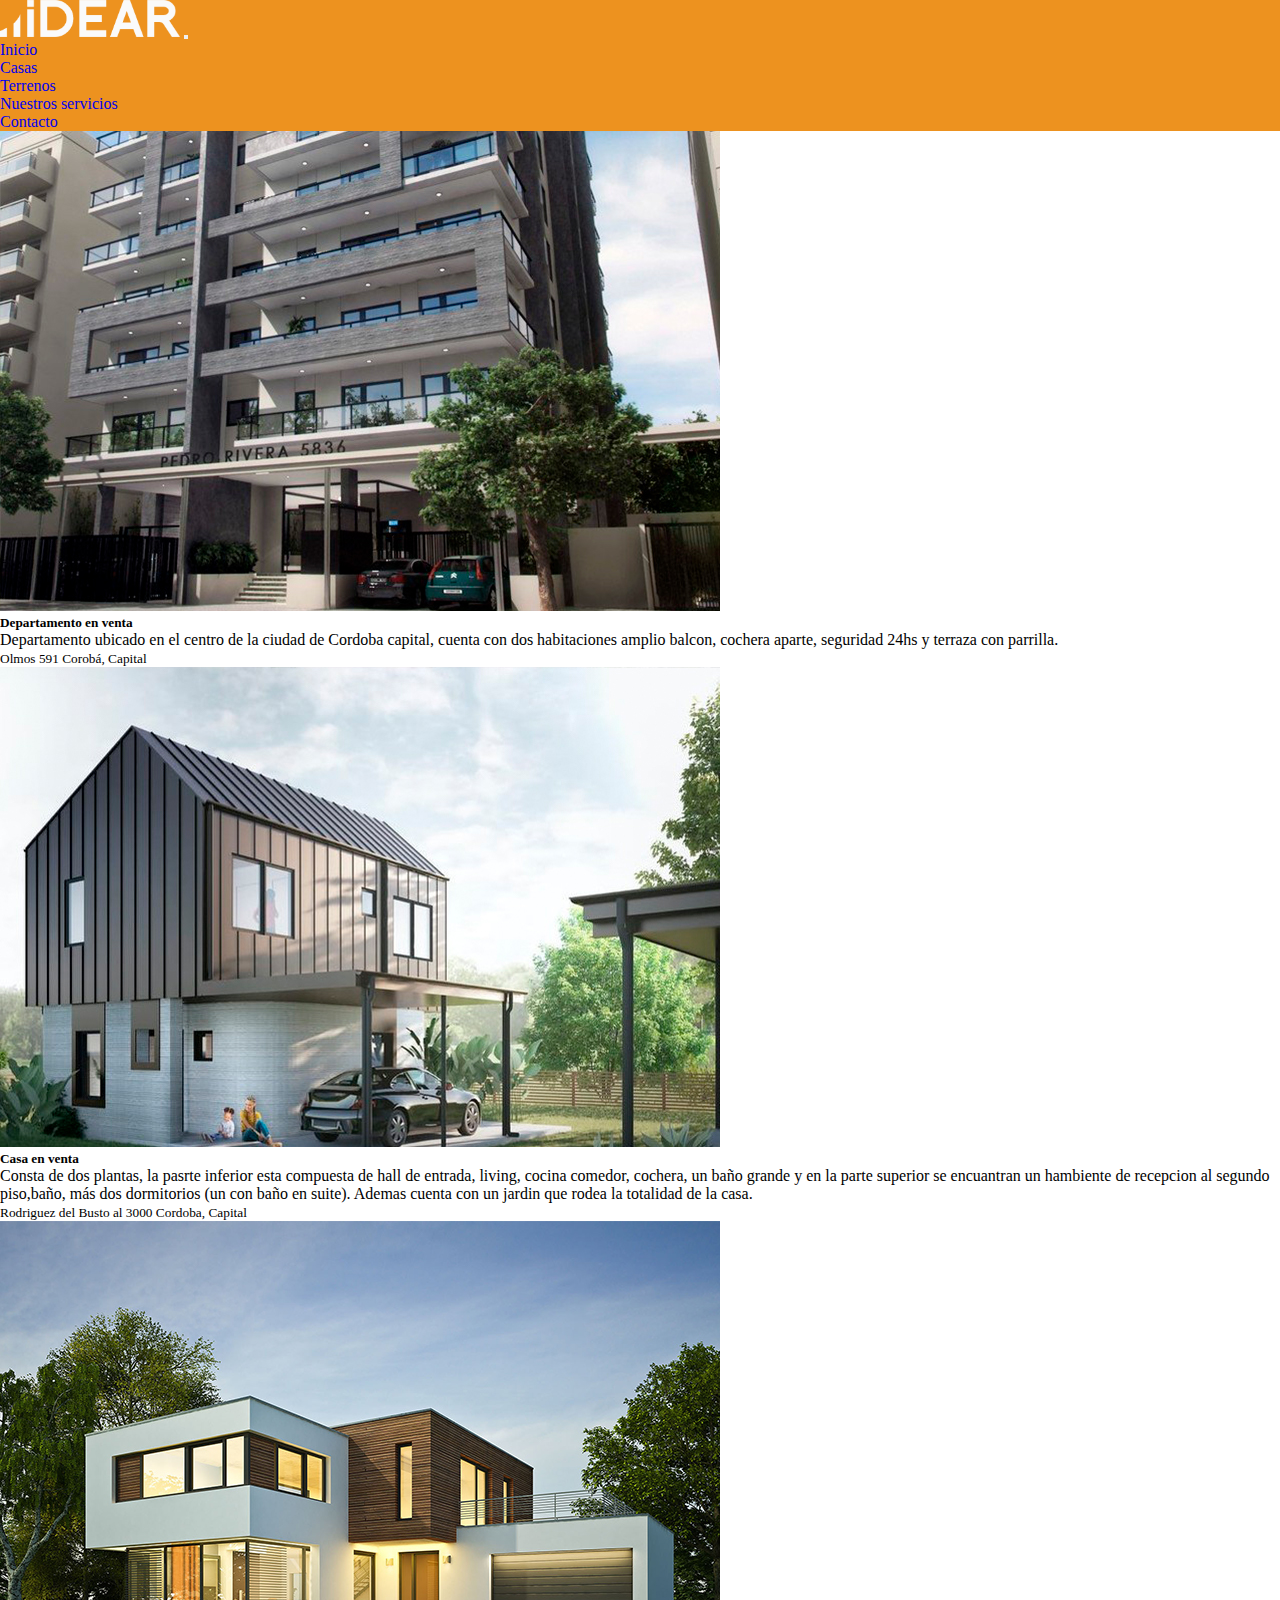
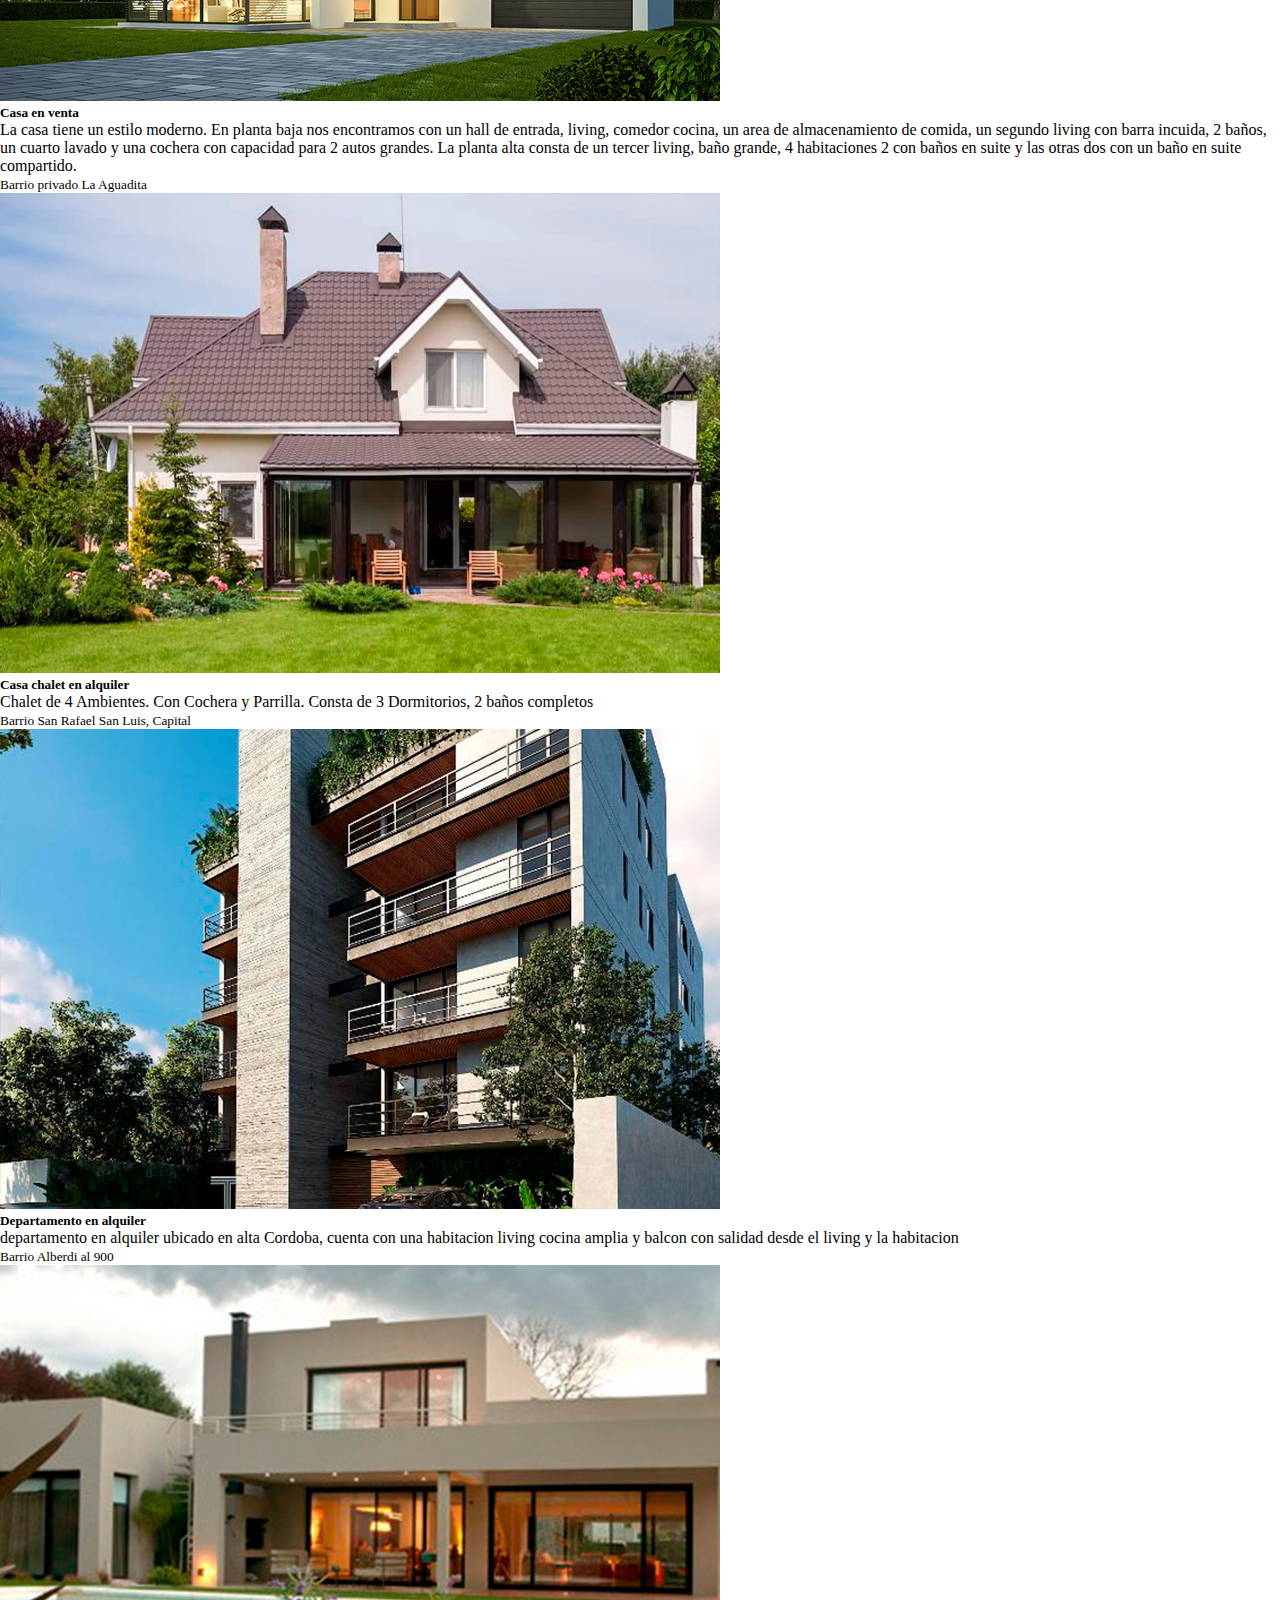
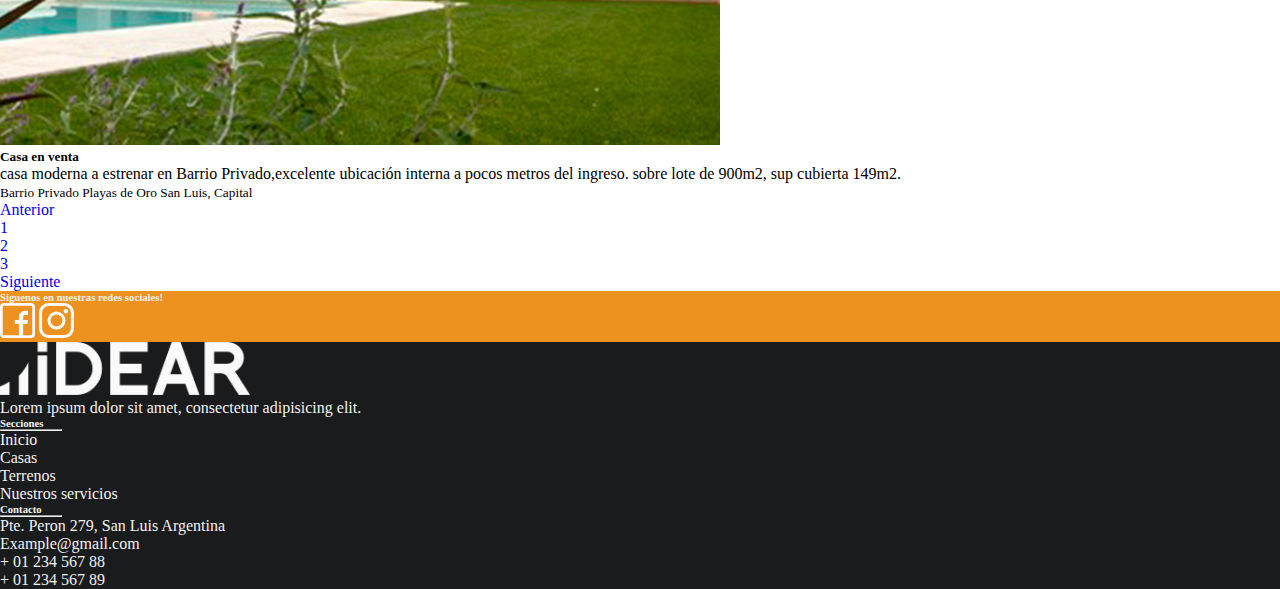
==== commit be0a5274: "card info, footer, etiquetas" ====
--- a/paginas/casas.html
+++ b/paginas/casas.html
@@ -10,6 +10,7 @@
 </head>
 <body>
   <!--Header-->
+  <header>
   <nav class="navbar navbar-expand-lg navbar-dark bg-light">
     <div class="container-fluid">
       <a href="/index.html"><img src="../multimedia/idearlogoblanco.png" width="180" alt="imagen_logo" class="img__logo p-4"></a>
@@ -38,6 +39,7 @@
       </div>
     </div>
   </nav>
+</header>
 
   <!---Cards casas--->
   <section class="card__casas">
@@ -192,21 +194,24 @@
 
         <!-- Links -->
         <h6 class="text-uppercase font-weight-bold">Secciones</h6>
-        <hr class="deep-purple accent-2 mb-4 mt-0 d-inline-block mx-auto" style="width: 60px;">
-        <p>
-          <a href="../index.html">Inicio</a>
-        </p>
-        <p>
-          <a href="casas.html">Casas</a>
-        </p>
-        <p>
-          <a href="terrenos.html">Terrenos</a>
-        </p>
-        <p>
-          <a href="servicios.html">Nuestros servicios</a>
-        </p>
-
-      </div>
+        <hr class="" style="width: 60px;">
+        <div class="secciones__footer">
+          <STYLE>A {text-decoration: none;} </STYLE>
+          <p>
+            <a href="../index.html">Inicio</a>
+          </p>
+          <p>
+            <a href="../paginas/casas.html">Casas</a>
+          </p>
+          <p>
+            <a href="../paginas/terrenos.html">Terrenos</a>
+          </p>
+          <p>
+            <a href="../paginas/servicios.html">Nuestros servicios</a>
+          </p>
+          </div>
+  
+        </div>
 
       <!-- Grid column -->
       <div class="col-md-4 col-lg-3 col-xl-3 mx-auto mb-md-0 mb-4">
--- a/css/style.css
+++ b/css/style.css
@@ -137,6 +137,24 @@
 }
 
 /*-----------FIN HEADER-----------*/
+/*--------- card inicio ---------*/
+.card_in {
+  background-color: #dfdfdf;
+  -webkit-box-shadow: 10px -7px #ed921f;
+          box-shadow: 10px -7px #ed921f;
+  border-radius: 15px;
+  padding: 20px;
+}
+
+.card_inblack {
+  background-color: #1a1b1c;
+  -webkit-box-shadow: 10px -7px #ed921f;
+          box-shadow: 10px -7px #ed921f;
+  border-radius: 15px;
+  color: whitesmoke;
+  padding: 20px;
+}
+
 .titulo1:hover {
   background: #ed921f;
 }
@@ -200,5 +218,9 @@
   background-color: #ed921f;
 }
 
+.secciones__footer a {
+  color: #f2f2f2;
+}
+
 /********************About page****************/
 /*# sourceMappingURL=style.css.map */